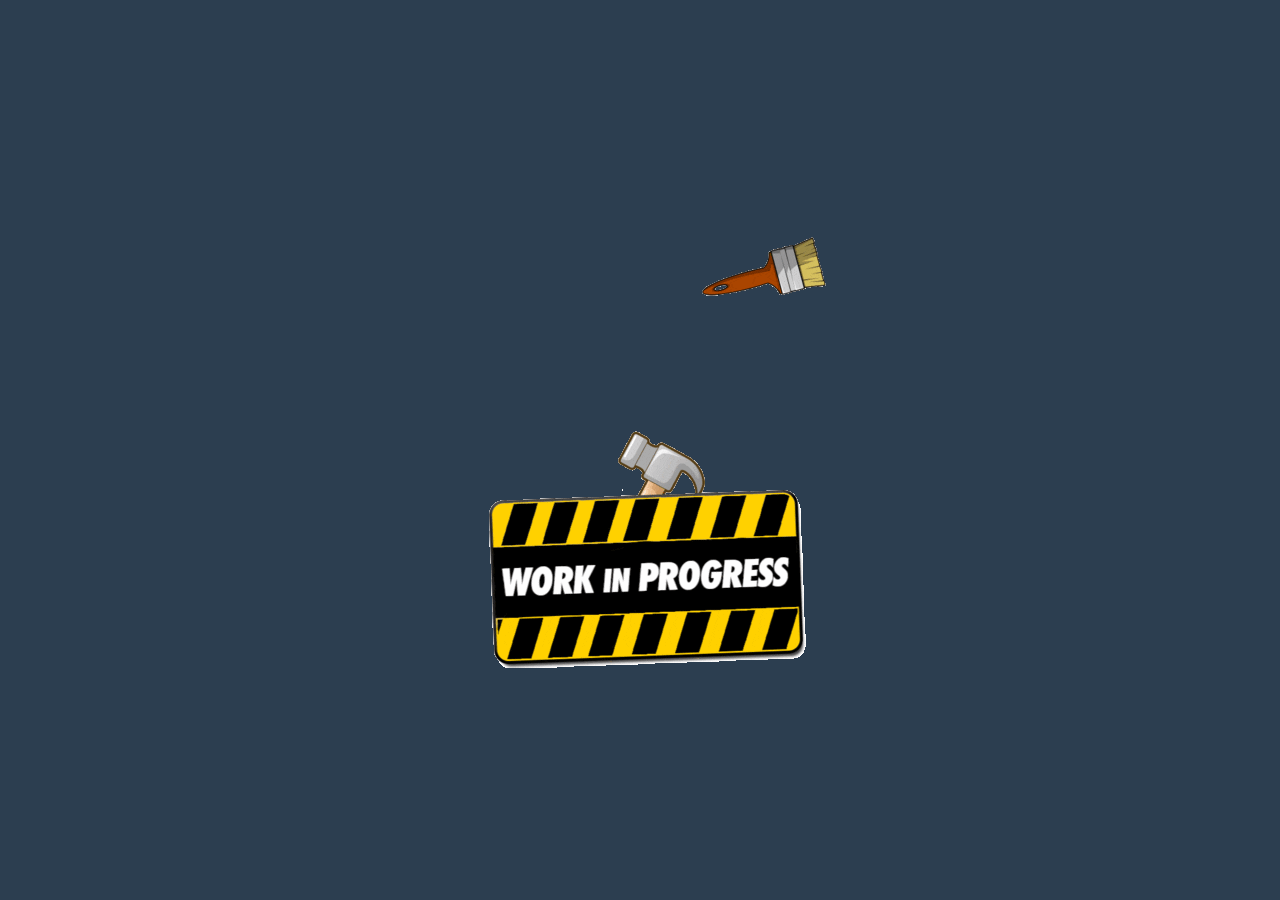
==== outOfOrder.html @ fdd0d6b2 "Add files via upload" ====
<!DOCTYPE html>
<html lang="en">
<head>
    <meta charset="UTF-8">
    <meta name="viewport" content="width=device-width, initial-scale=1.0">
    <title>Coming Soon</title>
    <link rel="stylesheet" href="/css/outOfOrder.css">
</head>
<body>
    <div class="container">
        <div class="content">
            <!-- <h1 class="heading">Coming Soon</h1>
            <p class="message">Page under development</p> -->
            <div>
                <img class="workInProgressGif" src="/assets/workInProhress.gif" alt="">
            </div>
        </div>
    </div>

    <script src="/js/outOfOrder.js"></script>
</body>
</html>
---- css/outOfOrder.css ----
* {
    margin: 0;
    padding: 0;
    box-sizing: border-box;
}

body {
    font-family: Arial, sans-serif;
    background-color: #2c3e50;
    height: 100vh;
    display: flex;
    justify-content: center;
    align-items: center;
}

.container {
    text-align: center;
    color: white;
}

.heading {
    font-size: 4rem;
    animation: fadeIn 2s ease-out forwards;
}

.message {
    font-size: 1.5rem;
    margin-top: 20px;
    animation: fadeIn 3s ease-out forwards;
    opacity: 0;
}

.loader {
    margin-top: 40px;
    width: 50px;
    height: 50px;
    border: 5px solid #f39c12;
    border-radius: 50%;
    border-top: 5px solid transparent;
    animation: spin 1s linear infinite;
    opacity: 0;
}

.workInProgressGif{
    width: 100%;
}

@keyframes fadeIn {
    from {
        opacity: 0;
    }
    to {
        opacity: 1;
    }
}

@keyframes spin {
    from {
        transform: rotate(0deg);
    }
    to {
        transform: rotate(360deg);
    }
}
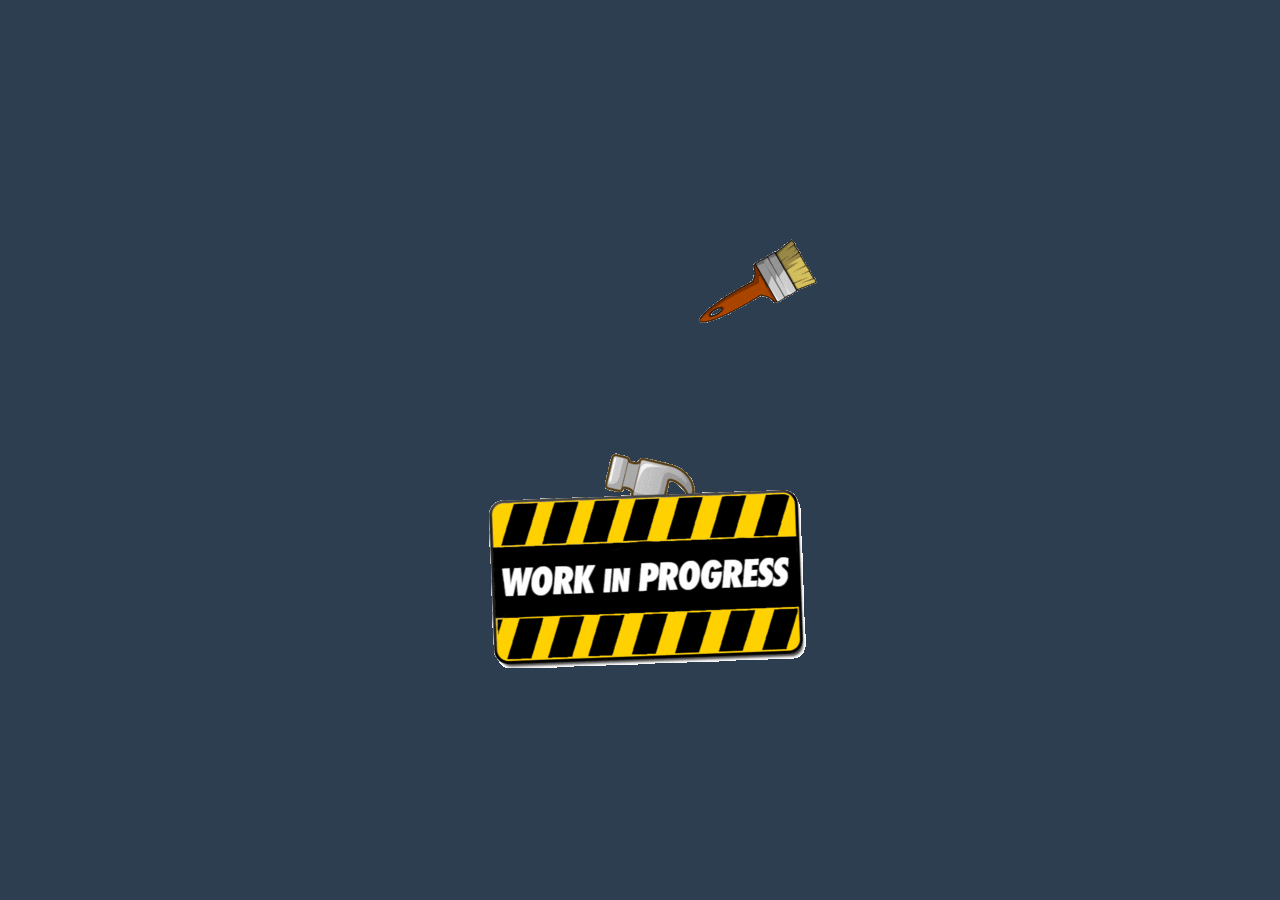
==== commit 93e14bc4: "Update outOfOrder.html" ====
--- a/outOfOrder.html
+++ b/outOfOrder.html
@@ -4,7 +4,7 @@
     <meta charset="UTF-8">
     <meta name="viewport" content="width=device-width, initial-scale=1.0">
     <title>Coming Soon</title>
-    <link rel="stylesheet" href="/css/outOfOrder.css">
+    <link rel="stylesheet" href="css/outOfOrder.css">
 </head>
 <body>
     <div class="container">
@@ -12,11 +12,11 @@
             <!-- <h1 class="heading">Coming Soon</h1>
             <p class="message">Page under development</p> -->
             <div>
-                <img class="workInProgressGif" src="/assets/workInProhress.gif" alt="">
+                <img class="workInProgressGif" src="assets/workInProhress.gif" alt="">
             </div>
         </div>
     </div>
 
-    <script src="/js/outOfOrder.js"></script>
+    <script src="js/outOfOrder.js"></script>
 </body>
 </html>
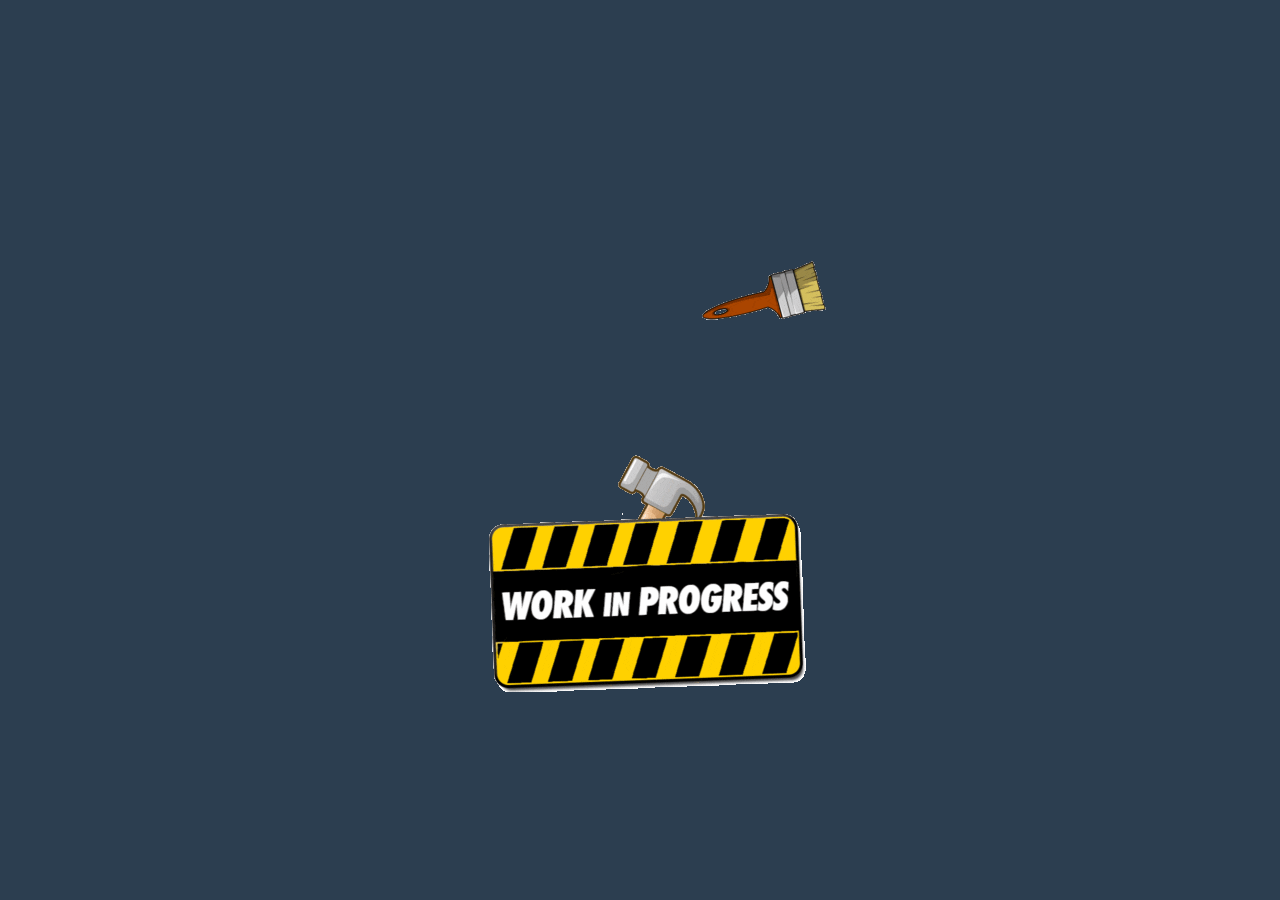
==== commit 8369ce46: "Update outOfOrder.html" ====
--- a/outOfOrder.html
+++ b/outOfOrder.html
@@ -9,8 +9,8 @@
 <body>
     <div class="container">
         <div class="content">
-            <!-- <h1 class="heading">Coming Soon</h1>
-            <p class="message">Page under development</p> -->
+            <!-- <h1 class="heading">Coming Soon</h1> -->
+            <p class="message">Stay tuned. Coming soon.</p>
             <div>
                 <img class="workInProgressGif" src="assets/workInProhress.gif" alt="">
             </div>
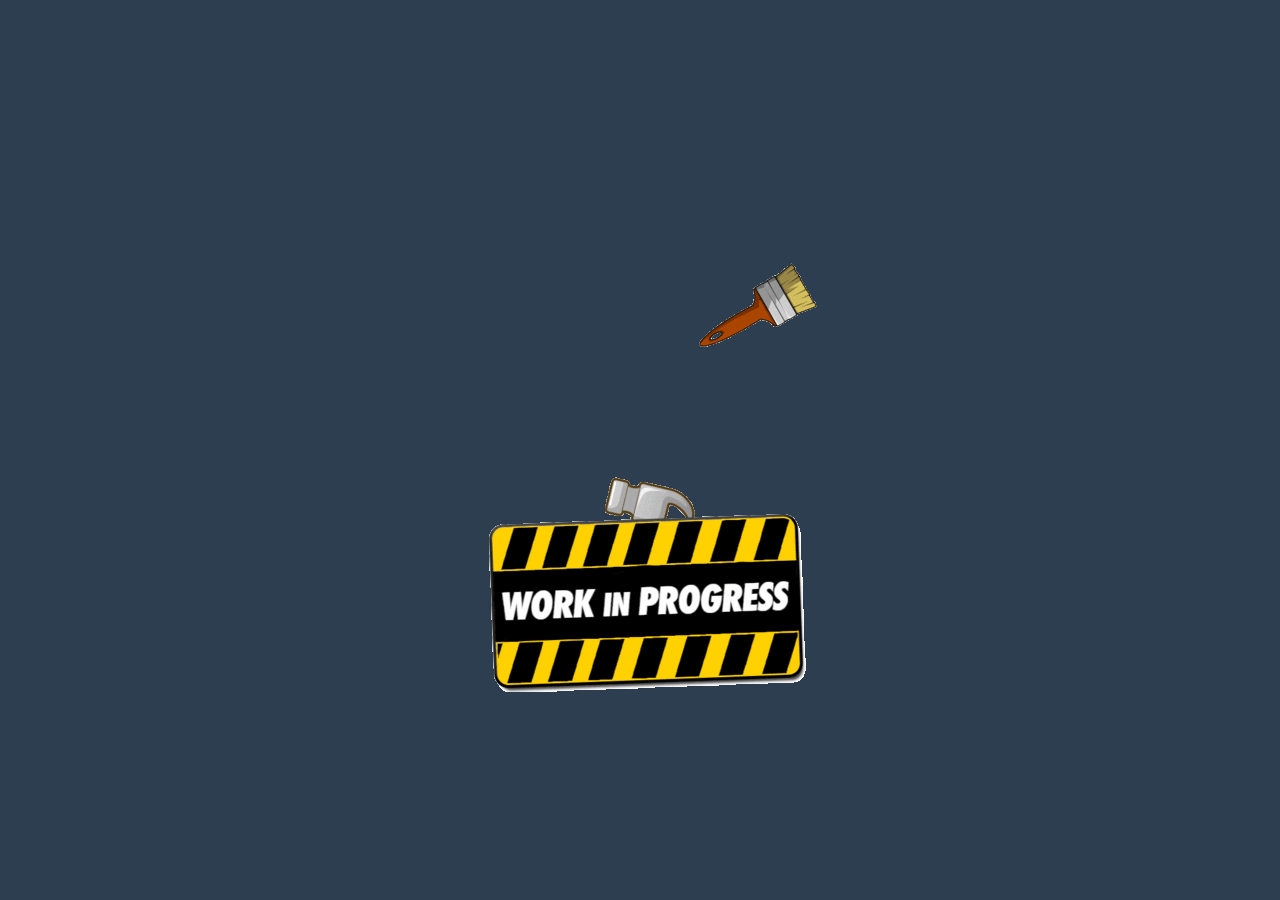
==== commit d17e1be1: "Made the site responsive for phones." ====
--- a/outOfOrder.html
+++ b/outOfOrder.html
@@ -10,7 +10,7 @@
     <div class="container">
         <div class="content">
             <!-- <h1 class="heading">Coming Soon</h1> -->
-            <p class="message">Stay tuned. Coming soon.</p>
+            <p class="message">Stay tuned. Coming Soon.</p>
             <div>
                 <img class="workInProgressGif" src="assets/workInProhress.gif" alt="">
             </div>
